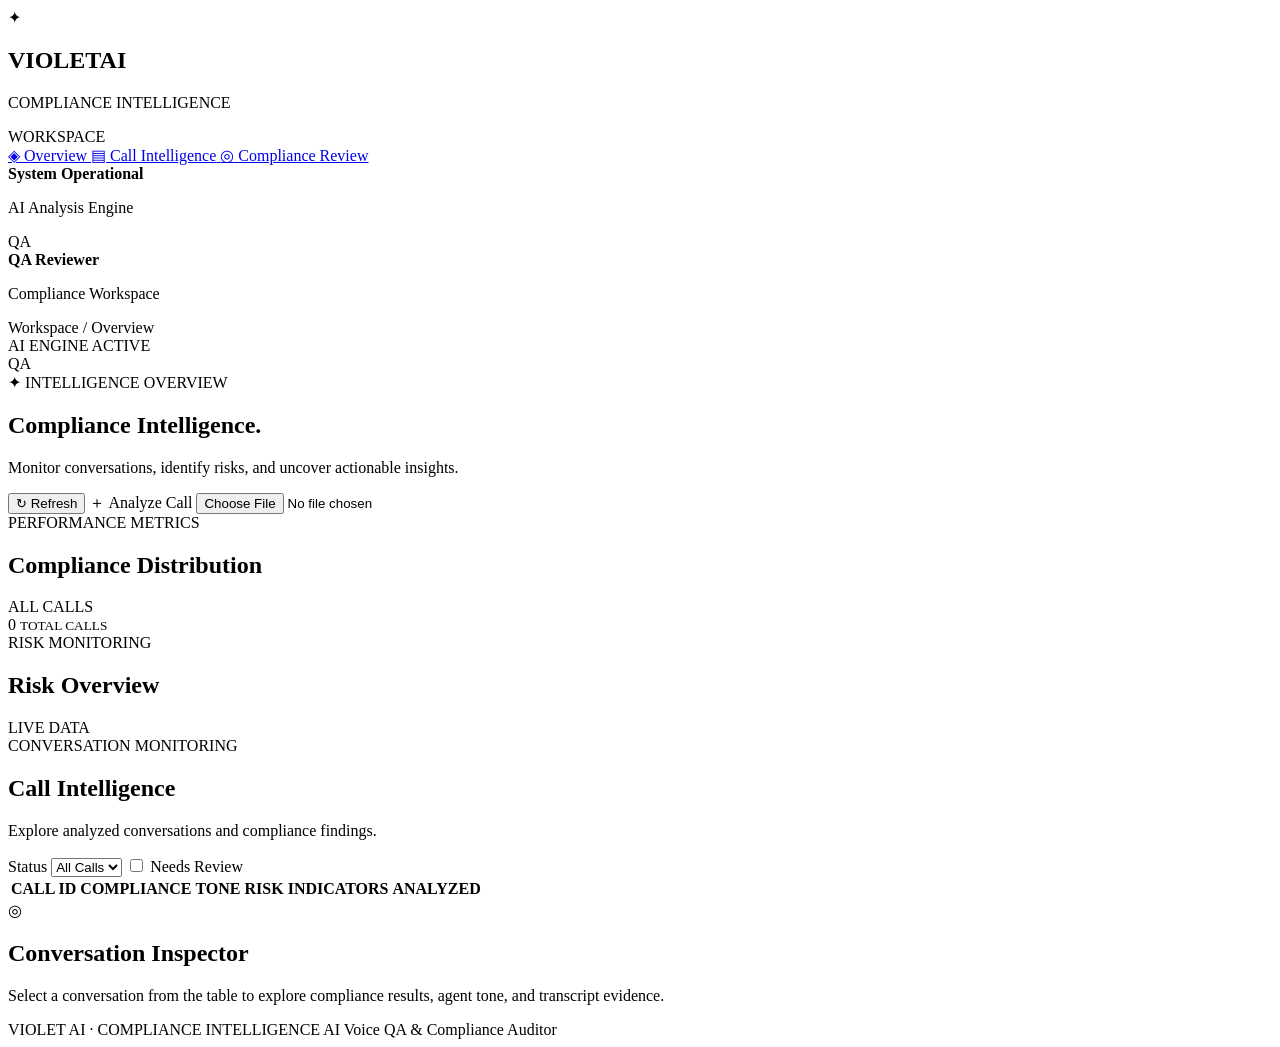
==== src/dashboard/index.html @ 08a2b04a "Update project: tone scoring, API, dashboard, hardening" ====
<!DOCTYPE html>
<html lang="en">
<head>
    <meta charset="UTF-8">
    <meta name="viewport" content="width=device-width, initial-scale=1.0">

    <title>Midnight Violet | AI Voice QA Auditor</title>

    <link rel="stylesheet" href="/dashboard.css">
    <script src="/dashboard.js" defer></script>
</head>

<body>

<div class="app-shell">

    <!-- SIDEBAR -->
    <aside class="sidebar">

        <div class="brand">
            <div class="brand-icon">✦</div>

            <div class="brand-text">
                <h2>VIOLET<span>AI</span></h2>
                <p>COMPLIANCE INTELLIGENCE</p>
            </div>
        </div>

        <div class="sidebar-section-label">
            WORKSPACE
        </div>

        <nav class="sidebar-nav" aria-label="Main navigation">

            <a href="#overview" class="nav-item active">
                <span class="nav-icon">◈</span>
                <span>Overview</span>
            </a>

            <a href="#call-section" class="nav-item">
                <span class="nav-icon">▤</span>
                <span>Call Intelligence</span>
            </a>

            <a href="#detail" class="nav-item">
                <span class="nav-icon">◎</span>
                <span>Compliance Review</span>
            </a>

        </nav>

        <div class="sidebar-bottom">

            <div class="system-status">
                <span class="status-dot"></span>

                <div>
                    <strong>System Operational</strong>
                    <p>AI Analysis Engine</p>
                </div>
            </div>

            <div class="sidebar-profile">
                <div class="avatar">QA</div>

                <div>
                    <strong>QA Reviewer</strong>
                    <p>Compliance Workspace</p>
                </div>
            </div>

        </div>

    </aside>


    <!-- MAIN CONTENT -->
    <div class="main-wrapper">

        <!-- TOP HEADER -->
        <header class="topbar">

            <div class="breadcrumb">
                Workspace <span>/</span> Overview
            </div>

            <div class="topbar-right">

                <span class="live-indicator">
                    <span class="live-dot"></span>
                    AI ENGINE ACTIVE
                </span>

                <div class="top-avatar">QA</div>

            </div>

        </header>


        <main class="dashboard-main">

            <!-- PAGE HEADING -->
            <section class="page-heading" id="overview">

                <div>
                    <div class="eyebrow">
                        ✦ INTELLIGENCE OVERVIEW
                    </div>

                    <h1>Compliance <span>Intelligence.</span></h1>

                    <p>
                        Monitor conversations, identify risks,
                        and uncover actionable insights.
                    </p>
                </div>

                <div class="heading-actions">

                    <button id="refresh" class="btn-secondary"
                            type="button">
                        ↻ Refresh
                    </button>

                    <label class="btn-primary upload-button">
                        <span>＋ Analyze Call</span>

                        <input
                            type="file"
                            id="upload"
                            accept=".txt,.wav,.mp3,.m4a"
                        >
                    </label>

                </div>

            </section>


            <!-- SUMMARY CARDS -->
            <section
                id="summary"
                class="summary-grid"
                aria-label="Analytics summary">
            </section>


            <!-- ANALYTICS -->
            <section class="analytics-grid">

                <div class="panel analytics-panel">

                    <div class="panel-heading">
                        <div>
                            <div class="panel-eyebrow">
                                PERFORMANCE METRICS
                            </div>

                            <h2>Compliance Distribution</h2>
                        </div>

                        <span class="panel-tag">
                            ALL CALLS
                        </span>
                    </div>

                    <div class="distribution-layout">

                        <div class="donut-container">

                            <div
                                id="compliance-donut"
                                class="donut-chart">

                                <div class="donut-center">
                                    <span id="donut-total">0</span>
                                    <small>TOTAL CALLS</small>
                                </div>

                            </div>

                        </div>

                        <div
                            id="distribution-legend"
                            class="distribution-legend">
                        </div>

                    </div>

                </div>


                <div class="panel insights-panel">

                    <div class="panel-heading">

                        <div>
                            <div class="panel-eyebrow">
                                RISK MONITORING
                            </div>

                            <h2>Risk Overview</h2>
                        </div>

                        <span class="panel-tag">
                            LIVE DATA
                        </span>

                    </div>

                    <div id="risk-insights"></div>

                </div>

            </section>


            <!-- CALL MANAGEMENT -->
            <section
                class="panel calls-panel"
                id="call-section">

                <div class="panel-heading">

                    <div>
                        <div class="panel-eyebrow">
                            CONVERSATION MONITORING
                        </div>

                        <h2>Call Intelligence</h2>

                        <p>
                            Explore analyzed conversations
                            and compliance findings.
                        </p>
                    </div>

                    <div class="table-filters">

                        <label>
                            Status

                            <select id="filter-status">
                                <option value="">All Calls</option>
                                <option value="FAIL">Failed</option>
                                <option value="REVIEW">Review</option>
                                <option value="PASS">Passed</option>
                            </select>
                        </label>

                        <label class="review-filter">
                            <input
                                type="checkbox"
                                id="filter-review">

                            Needs Review
                        </label>

                    </div>

                </div>

                <div class="table-container">

                    <table id="calls">

                        <thead>
                            <tr>
                                <th>CALL ID</th>
                                <th>COMPLIANCE</th>
                                <th>TONE</th>
                                <th>RISK INDICATORS</th>
                                <th>ANALYZED</th>
                            </tr>
                        </thead>

                        <tbody></tbody>

                    </table>

                </div>

            </section>


            <!-- CALL DETAIL -->
            <section
                id="detail"
                class="panel detail-panel"
                aria-label="Call detail">

                <div class="empty-detail">

                    <div class="empty-icon">◎</div>

                    <h2>Conversation Inspector</h2>

                    <p>
                        Select a conversation from the table
                        to explore compliance results,
                        agent tone, and transcript evidence.
                    </p>

                </div>

            </section>


            <p
                id="message"
                role="status"
                aria-live="polite">
            </p>


            <footer class="dashboard-footer">
                <span>
                    VIOLET AI · COMPLIANCE INTELLIGENCE
                </span>

                <span>
                    AI Voice QA & Compliance Auditor
                </span>
            </footer>

        </main>

    </div>

</div>

<!-- ==========================================
     CUSTOM DELETE CONFIRMATION MODAL
========================================== -->

<div
    id="delete-modal"
    class="modal-overlay"
    role="dialog"
    aria-modal="true"
    aria-labelledby="delete-modal-title"
    aria-describedby="delete-modal-description"
    hidden
>
    <div class="modal-card">

        <div class="modal-icon" aria-hidden="true">
            !
        </div>

        <h2 id="delete-modal-title">
            Delete Conversation?
        </h2>

        <p id="delete-modal-description">
            This conversation and its analysis results will be
            permanently removed. This action cannot be undone.
        </p>

        <div class="modal-call-info">
            <span>SELECTED CONVERSATION</span>
            <strong id="delete-modal-call-id"></strong>
        </div>

        <div class="modal-actions">

            <button
                id="delete-modal-cancel"
                class="modal-cancel"
                type="button"
            >
                Cancel
            </button>

            <button
                id="delete-modal-confirm"
                class="modal-confirm"
                type="button"
            >
                Delete Call
            </button>

        </div>

    </div>
</div>

</body>
</html>
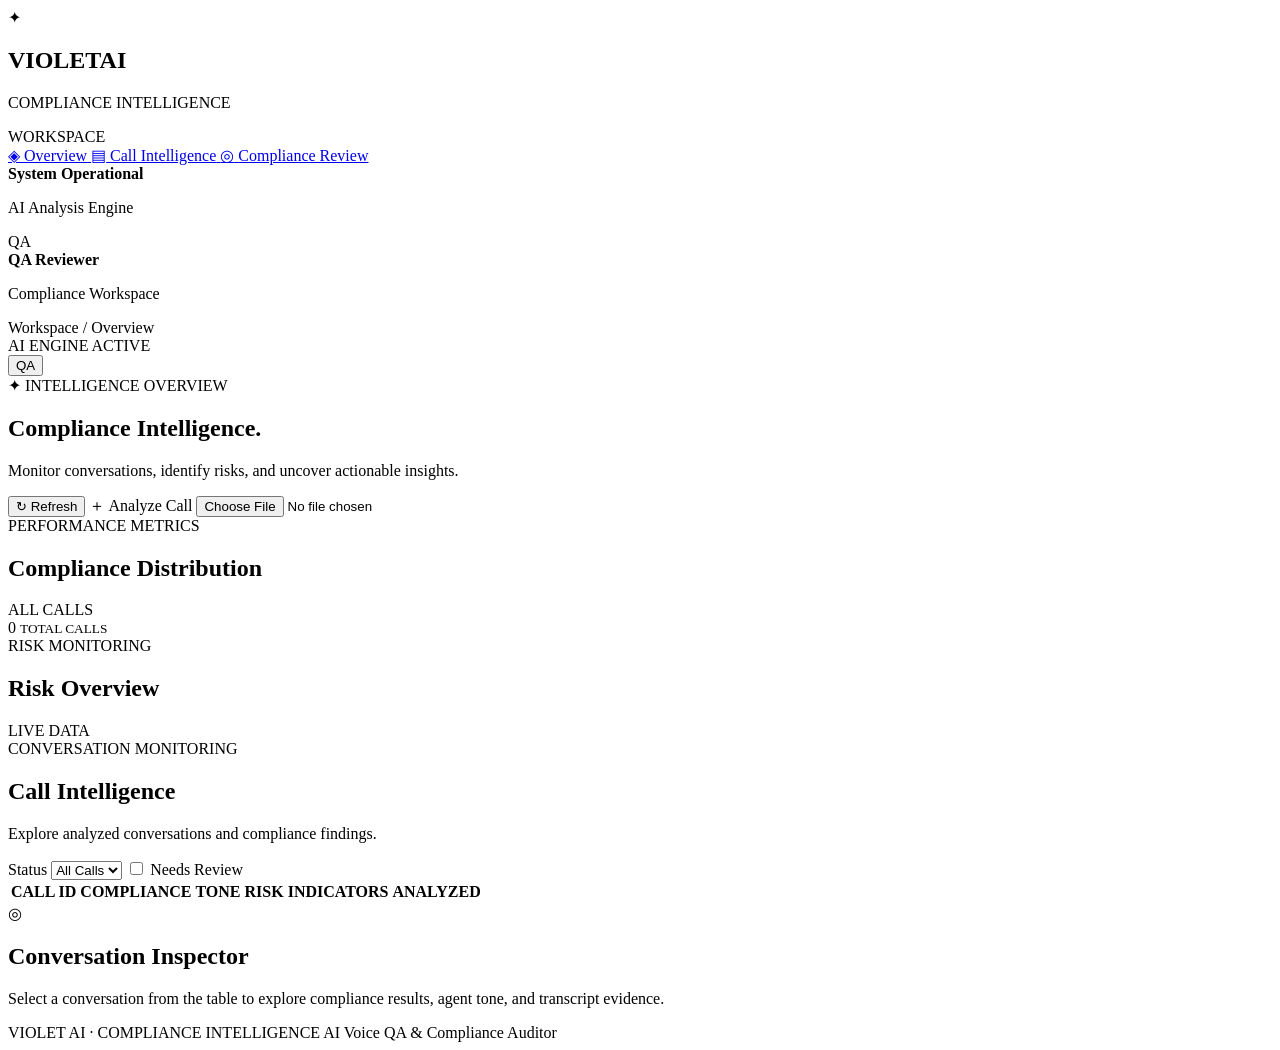
==== commit 01eb6ea0: "Update project: login page and account menu" ====
--- a/src/dashboard/index.html
+++ b/src/dashboard/index.html
@@ -91,7 +91,25 @@
                     AI ENGINE ACTIVE
                 </span>
 
-                <div class="top-avatar">QA</div>
+                <div class="user-menu">
+                    <button type="button" id="user-menu-button"
+                            class="top-avatar user-menu-button"
+                            aria-haspopup="true" aria-expanded="false"
+                            aria-controls="user-menu-panel"
+                            aria-label="Account menu">QA</button>
+
+                    <div id="user-menu-panel" class="user-menu-panel" hidden>
+                        <div class="user-menu-info">
+                            <div class="avatar" id="user-menu-avatar">QA</div>
+                            <div>
+                                <strong id="user-menu-name">Signed in</strong>
+                                <p>QA Reviewer</p>
+                            </div>
+                        </div>
+
+                        <a href="/logout" class="user-menu-logout">Sign out</a>
+                    </div>
+                </div>
 
             </div>
 
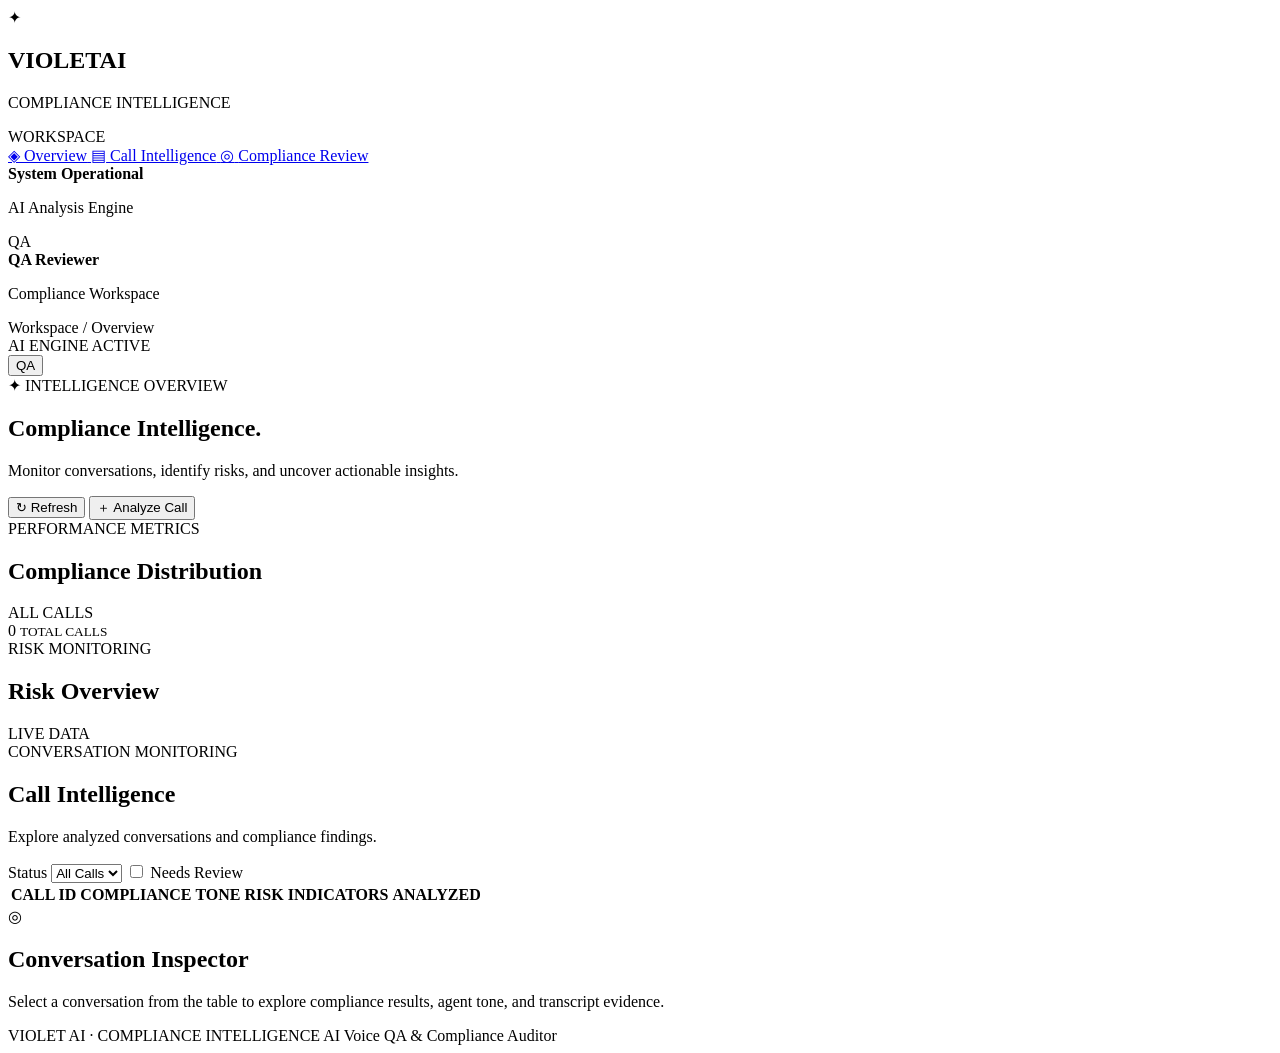
==== commit 26f8eaea: "Sprint 4: improve detection accuracy and dashboard upload workflow" ====
--- a/src/dashboard/index.html
+++ b/src/dashboard/index.html
@@ -6,7 +6,8 @@
 
     <title>Midnight Violet | AI Voice QA Auditor</title>
 
-    <link rel="stylesheet" href="/dashboard.css">
+    <link rel="icon" href="/favicon.svg" type="image/svg+xml">
+  <link rel="stylesheet" href="/dashboard.css">
     <script src="/dashboard.js" defer></script>
 </head>
 
@@ -141,15 +142,13 @@
                         ↻ Refresh
                     </button>
 
-                    <label class="btn-primary upload-button">
+                    <button
+                        id="analyze-call-open"
+                        class="btn-primary"
+                        type="button"
+                    >
                         <span>＋ Analyze Call</span>
-
-                        <input
-                            type="file"
-                            id="upload"
-                            accept=".txt,.wav,.mp3,.m4a"
-                        >
-                    </label>
+                    </button>
 
                 </div>
 
@@ -405,5 +404,98 @@
     </div>
 </div>
 
+<!-- ANALYZE CALL MODAL -->
+<div
+    id="analyze-modal"
+    class="modal-overlay"
+    role="dialog"
+    aria-modal="true"
+    aria-labelledby="analyze-modal-title"
+    hidden
+>
+    <div class="modal-card analyze-modal-card">
+
+        <div class="modal-icon analyze-modal-icon" aria-hidden="true">
+            ✦
+        </div>
+
+        <h2 id="analyze-modal-title">Analyze a Conversation</h2>
+
+        <p>
+            Choose how you want to submit the conversation for
+            AI-powered quality and compliance analysis.
+        </p>
+
+        <div class="upload-choice-grid">
+
+            <button
+                type="button"
+                class="upload-choice"
+                id="choose-audio"
+            >
+                <span class="upload-choice-icon">♫</span>
+                <strong>Audio Recording</strong>
+                <span>WAV · MP3 · M4A</span>
+            </button>
+
+            <button
+                type="button"
+                class="upload-choice"
+                id="choose-transcript"
+            >
+                <span class="upload-choice-icon">▤</span>
+                <strong>Text Transcript</strong>
+                <span>TXT</span>
+            </button>
+
+        </div>
+
+        <input
+            type="file"
+            id="audio-upload-input"
+            accept=".wav,.mp3,.m4a,audio/wav,audio/mpeg,audio/mp4"
+            hidden
+        >
+
+        <input
+            type="file"
+            id="transcript-upload-input"
+            accept=".txt,text/plain"
+            hidden
+        >
+
+        <div id="selected-upload" class="selected-upload" hidden>
+            <span>Selected file</span>
+            <strong id="selected-upload-name"></strong>
+        </div>
+
+        <p id="upload-modal-status" class="upload-modal-status" aria-live="polite">
+            Select an audio recording or transcript to continue.
+        </p>
+
+        <div class="modal-actions">
+
+            <button
+                type="button"
+                class="modal-cancel"
+                id="analyze-modal-cancel"
+            >
+                Cancel
+            </button>
+
+            <button
+                type="button"
+                class="modal-confirm analyze-submit"
+                id="analyze-modal-submit"
+                disabled
+            >
+                Analyze Conversation
+            </button>
+
+        </div>
+
+    </div>
+</div>
+
 </body>
 </html>
